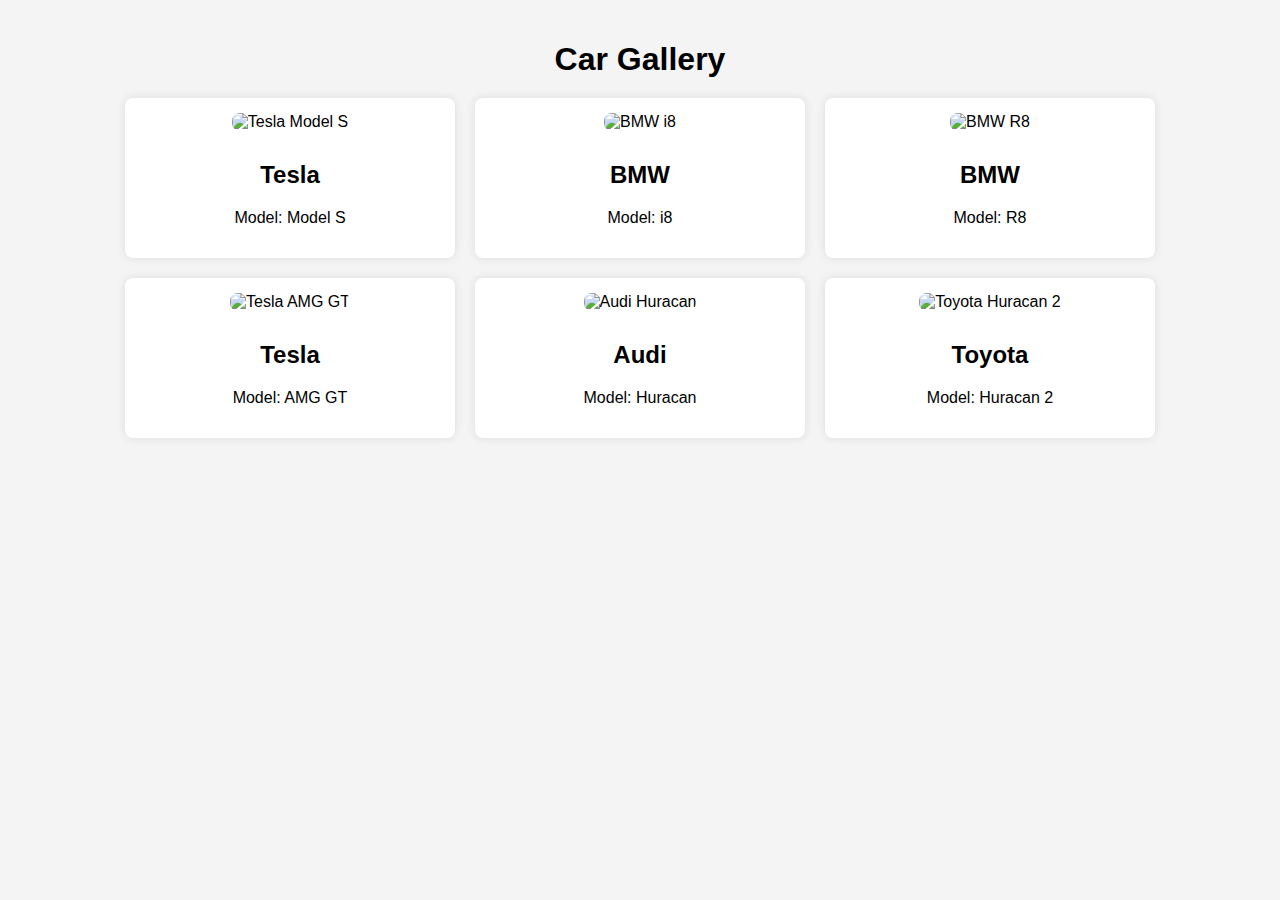
==== Car gallery Javascript/index.html @ a1098fe5 "first commit" ====
<!DOCTYPE html>
<html lang="en">
<head>
    <meta charset="UTF-8">
    <meta name="viewport" content="width=device-width, initial-scale=1.0">
    <title>Car Gallery</title>
    <link rel="stylesheet" href="style.css">
</head>
<body>
    <h1>Car Gallery</h1>

    <div id="filterButtons"></div>

    <div id="carContainer"></div>
    



    <script src="index.js"></script>
</body>
</html>
---- Car gallery Javascript/style.css ----
body{
    font-family: Arial, Helvetica, sans-serif;
    background-color: #f4f4f4;
    margin: 0;
    padding: 20px;
    text-align: center;
}
h1{
    margin-bottom: 20px;

}

#filterButtons{
    margin-bottom: 20px;
}
#filterButtons button {
    padding: 10px 15px;
    margin: 5px;
    font-size: 16px;
    cursor: pointer;
    border: none;
    background-color: #4caf50;
    color: white;
    border-radius: 5px;
    transition: background-color o.5s;
}
#filterButtons button:hover{
    background-color: #45a049;
}
#carContainer{
    display: flex;
    flex-wrap: wrap;
    gap: 20px;
    justify-content: center;
}

.card{
    background-color: #fff;
    border-radius: 8px;
    box-shadow: 0 0 10px rgba(0, 0,0,0.1);
    padding: 15px;
    width: 300px;
    text-align: center;
}

.card img{
    border-radius: 8px;
    width: 100%;
    height: auto;
    margin-bottom: 10px;
}
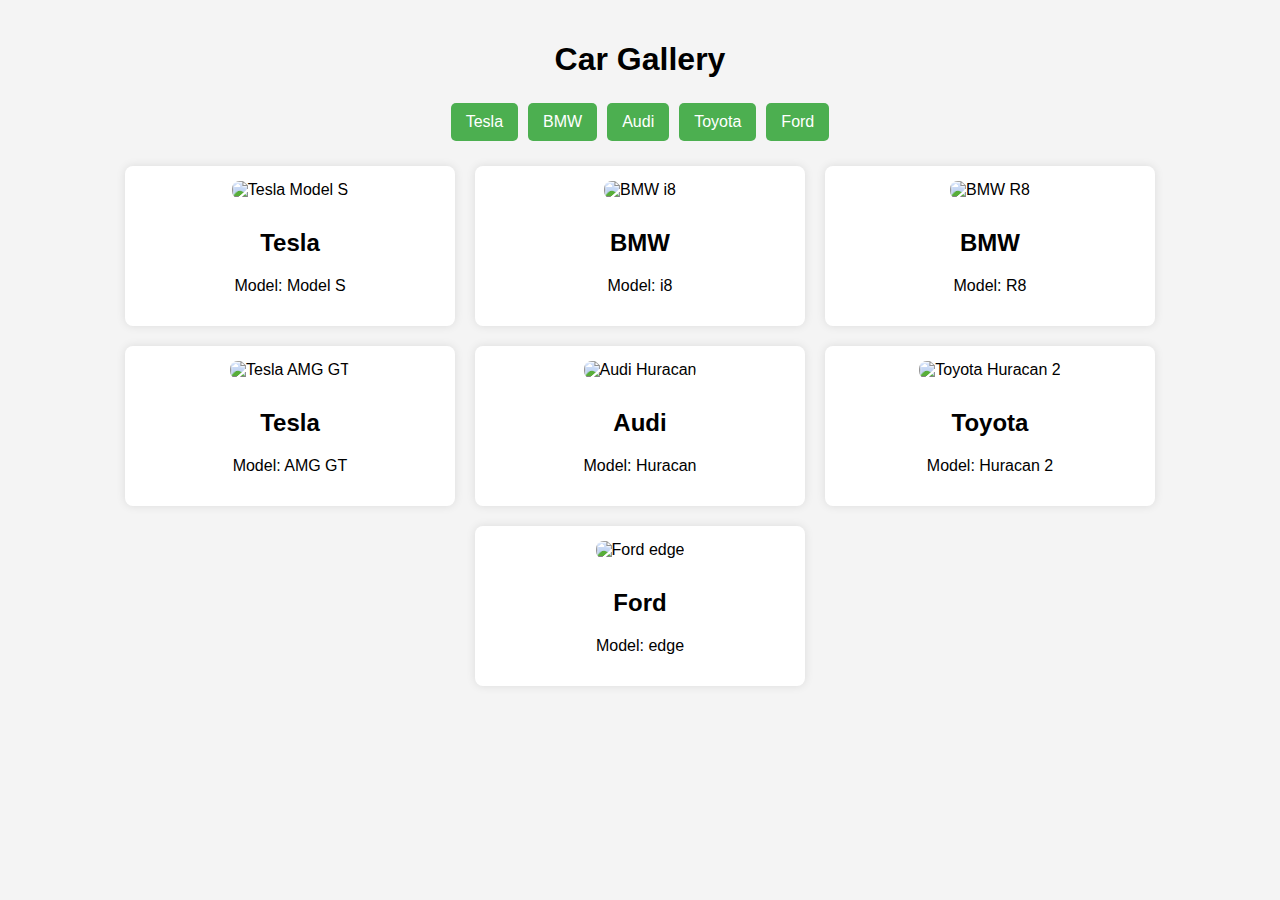
==== commit 40cba0a8: "created filtered button" ====
--- a/Car gallery Javascript/index.html
+++ b/Car gallery Javascript/index.html
@@ -7,7 +7,7 @@
     <link rel="stylesheet" href="style.css">
 </head>
 <body>
-    <h1>Car Gallery</h1>
+    <h1>Car Gallery </h1>
 
     <div id="filterButtons"></div>
 
